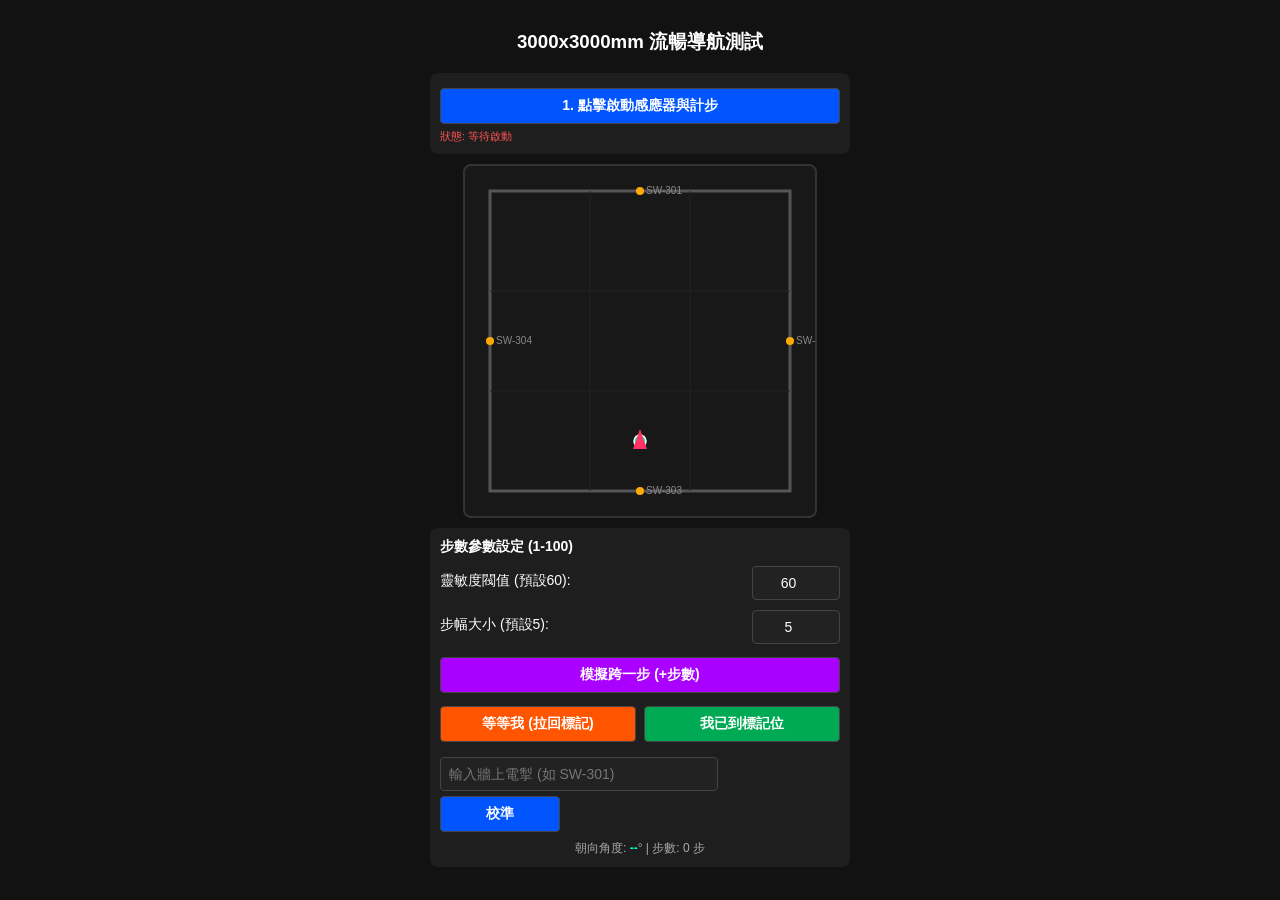
==== 01.html @ 28a8f208 "Add files via upload" ====
<!DOCTYPE html>
<html lang="zh-HK">
<head>
    <meta charset="UTF-8">
    <meta name="viewport" content="width=device-width, initial-scale=1.0">
    <title>3000x3000mm 導航測試（預設靈敏度60、步幅5）</title>
    <style>
        body { margin: 0; padding: 10px; font-family: sans-serif; background: #121212; color: #fff; text-align: center; }
        .panel { background: #1e1e1e; padding: 10px; border-radius: 8px; margin: 10px auto; max-width: 400px; font-size: 14px; text-align: left; }
        button, input { padding: 8px; font-size: 14px; background: #222; color: #fff; border: 1px solid #444; border-radius: 4px; margin-top: 5px; }
        button { background: #0055ff; cursor: pointer; font-weight: bold; width: 100%; }
        button.warning { background: #ff5500; }
        button.success { background: #00aa55; }
        button.test { background: #aa00ff; }
        canvas { background: #181818; display: block; margin: 0 auto; border-radius: 8px; border: 2px solid #333; max-width: 100%; width: 350px; height: 350px; }
        .row { display: flex; gap: 8px; }
        .flex-center { display: flex; align-items: center; justify-content: space-between; margin-top: 5px; }
    </style>
</head>
<body>

    <h3>3000x3000mm 流暢導航測試</h3>
    
    <div class="panel">
        <button onclick="startAndroidSensor()">1. 點擊啟動感應器與計步</button>
        <p id="debugMsg" style="font-size: 11px; color: #ff5555; margin: 5px 0 0 0;">狀態: 等待啟動</p>
    </div>

    <canvas id="mapCanvas" width="350" height="350"></canvas>

    <div class="panel">
        <div><strong>步數參數設定 (1-100)</strong></div>
        <div class="flex-center">
            <span>靈敏度閥值 (預設60):</span>
            <input type="number" id="sensitivityInput" min="1" max="100" value="60" style="width: 70px; text-align: center;">
        </div>
        <div class="flex-center" style="margin-top: 5px;">
            <span>步幅大小 (預設5):</span>
            <input type="number" id="strideInput" min="1" max="100" value="5" style="width: 70px; text-align: center;">
        </div>

        <div style="margin-top: 8px;">
            <button class="test" onclick="simulateStep()">模擬跨一步 (+步數)</button>
        </div>
        <div class="row" style="margin-top: 8px;">
            <button class="warning" onclick="waitMarker()">等等我 (拉回標記)</button>
            <button class="success" onclick="syncPositionAtMarker()">我已到標記位</button>
        </div>
        <div style="margin-top: 10px;">
            <input type="text" id="deviceInput" placeholder="輸入牆上電掣 (如 SW-301)" style="width: 65%;">
            <button onclick="calibrateByDevice()" style="width: 30%; display:inline-block;">校準</button>
        </div>
        <p style="margin: 8px 0 0 0; color: #aaa; font-size: 12px; text-align: center;">
            朝向角度: <span id="heading" style="color: #00ffcc; font-weight: bold;">--</span>° | 步數: <span id="stepCount">0</span> 步
        </p>
    </div>

<script>
    const canvas = document.getElementById('mapCanvas');
    const ctx = canvas.getContext('2d');

    const roomSize = 3000; 
    const canvasSize = 350;
    const padding = 25;
    const drawAreaSize = canvasSize - (padding * 2);

    function mmToPx(mmX, mmY) {
        let px = padding + (mmX / roomSize) * drawAreaSize;
        let py = padding + (mmY / roomSize) * drawAreaSize;
        return { x: px, y: py };
    }

    const devices = {
        'SW-301': { x: 1500, y: 0, name: '北牆 SW-301' },
        'SW-302': { x: 3000, y: 1500, name: '東牆 SW-302' },
        'SW-303': { x: 1500, y: 3000, name: '南牆 SW-303' },
        'SW-304': { x: 0, y: 1500, name: '西牆 SW-304' }
    };

    let userPos = { x: 1500, y: 2500 };   
    let markerPos = { x: 1500, y: 2500 };   
    let displayPos = { x: 1500, y: 2500 };  
    
    let userHeading = 0;              
    let displayHeading = 0;           
    let stepCount = 0;
    let isRunning = false;

    function drawRoom() {
        ctx.clearRect(0, 0, canvas.width, canvas.height);

        let topLeft = mmToPx(0, 0);
        let bottomRight = mmToPx(roomSize, roomSize);
        ctx.strokeStyle = '#555';
        ctx.lineWidth = 3;
        ctx.strokeRect(topLeft.x, topLeft.y, bottomRight.x - topLeft.x, bottomRight.y - topLeft.y);

        // 畫網格
        ctx.strokeStyle = '#222';
        ctx.lineWidth = 1;
        for (let i = 1000; i < roomSize; i += 1000) {
            let p1 = mmToPx(i, 0); let p2 = mmToPx(i, roomSize);
            ctx.beginPath(); ctx.moveTo(p1.x, p1.y); ctx.lineTo(p2.x, p2.y); ctx.stroke();
            let h1 = mmToPx(0, i); let h2 = mmToPx(roomSize, i);
            ctx.beginPath(); ctx.moveTo(h1.x, h1.y); ctx.lineTo(h2.x, h2.y); ctx.stroke();
        }

        // 畫電掣
        for (let key in devices) {
            let dev = devices[key];
            let p = mmToPx(dev.x, dev.y);
            ctx.fillStyle = '#ffaa00';
            ctx.beginPath(); ctx.arc(p.x, p.y, 4, 0, Math.PI * 2); ctx.fill();
            ctx.fillStyle = '#888'; ctx.font = '10px sans-serif';
            ctx.fillText(key, p.x + 6, p.y + 3);
        }

        // 真人位置 (藍點)
        let uPx = mmToPx(userPos.x, userPos.y);
        ctx.fillStyle = '#00ffcc';
        ctx.beginPath(); ctx.arc(uPx.x, uPx.y, 6, 0, Math.PI * 2); ctx.fill();
        ctx.strokeStyle = '#fff'; ctx.lineWidth = 1.5; ctx.stroke();

        // 虛擬標記/箭頭 (紅箭頭)
        let mPx = mmToPx(displayPos.x, displayPos.y);
        ctx.save();
        ctx.translate(mPx.x, mPx.y);
        ctx.rotate((-displayHeading * Math.PI) / 180); 
        ctx.fillStyle = '#ff3366';
        ctx.beginPath();
        ctx.moveTo(0, -12);
        ctx.lineTo(-7, 8);
        ctx.lineTo(7, 8);
        ctx.closePath();
        ctx.fill();
        ctx.restore();
    }

    function animationLoop() {
        displayPos.x += (markerPos.x - displayPos.x) * 0.2;
        displayPos.y += (markerPos.y - displayPos.y) * 0.2;

        let diff = userHeading - displayHeading;
        if (diff > 180) diff -= 360;
        if (diff < -180) diff += 360;
        displayHeading += diff * 0.2;

        drawRoom();
        requestAnimationFrame(animationLoop);
    }

    function startAndroidSensor() {
        isRunning = true;
        document.getElementById('debugMsg').innerText = "狀態: 流暢導航運行中...";
        document.getElementById('debugMsg').style.color = "#00ffcc";

        if ('ondeviceorientationabsolute' in window) {
            window.addEventListener('deviceorientationabsolute', handleOrientation, true);
        } else {
            window.addEventListener('deviceorientation', handleOrientation, true);
        }
        
        alert('已啟動流暢模式！');
    }

    function handleOrientation(event) {
        let heading = event.alpha;
        if (heading !== null) {
            userHeading = heading;
            document.getElementById('heading').innerText = Math.round(userHeading);
        }
    }

    function addStepForward() {
        stepCount++;
        document.getElementById('stepCount').innerText = stepCount;

        // 讀取步幅設定 (預設 5，基準值 780mm 進行等比縮放)
        let strideInput = parseInt(document.getElementById('strideInput').value) || 5;
        strideInput = Math.max(1, Math.min(100, strideInput));
        let currentStrideMM = (strideInput / 100) * 780;

        let rad = (-userHeading * Math.PI) / 180;
        markerPos.x += Math.sin(rad) * currentStrideMM;
        markerPos.y -= Math.cos(rad) * currentStrideMM; 

        markerPos.x = Math.max(0, Math.min(roomSize, markerPos.x));
        markerPos.y = Math.max(0, Math.min(roomSize, markerPos.y));
    }

    function simulateStep() {
        if (!isRunning) {
            alert('請先點擊上方按鈕啟動系統！');
            return;
        }
        addStepForward();
    }

    function waitMarker() {
        markerPos.x = userPos.x;
        markerPos.y = userPos.y;
    }

    function syncPositionAtMarker() {
        userPos.x = markerPos.x;
        userPos.y = markerPos.y;
    }

    function calibrateByDevice() {
        let code = document.getElementById('deviceInput').value.trim().toUpperCase();
        if (devices[code]) {
            userPos.x = devices[code].x;
            userPos.y = devices[code].y;
            markerPos.x = devices[code].x;
            markerPos.y = devices[code].y;
            displayPos.x = devices[code].x;
            displayPos.y = devices[code].y;
            alert(`成功校準至: ${devices[code].name}`);
            document.getElementById('deviceInput').value = '';
        } else {
            alert('無效的電掣編號！請輸入 SW-301 至 SW-304');
        }
    }

    let lastPeakTime = 0;
    window.addEventListener('devicemotion', (event) => {
        if (!isRunning) return;
        let acc = event.accelerationIncludingGravity;
        if (!acc) return;

        let totalAcc = Math.sqrt(acc.x * acc.x + acc.y * acc.y + acc.z * acc.z);
        let now = Date.now();

        let sensInput = parseInt(document.getElementById('sensitivityInput').value) || 60;
        sensInput = Math.max(1, Math.min(100, sensInput));
        let threshold = 13.5 - (sensInput / 100) * 3.5; 

        if (totalAcc > threshold && (now - lastPeakTime) > 300) {
            lastPeakTime = now;
            addStepForward();
        }
    }, true);

    animationLoop();
</script>

</body>
</html>
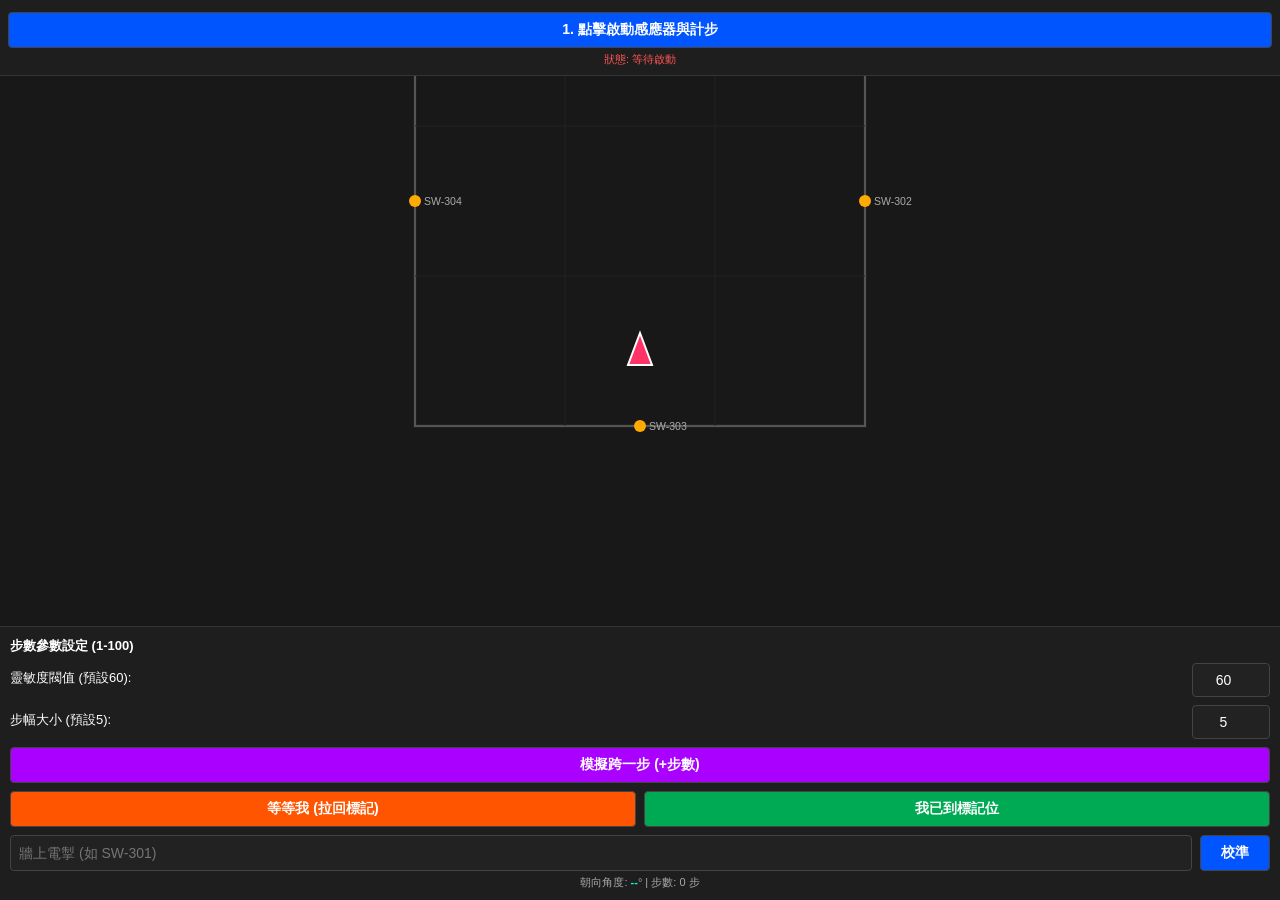
==== commit d6961c6c: "Update 01.html" ====
--- a/01.html
+++ b/01.html
@@ -2,55 +2,65 @@
 <html lang="zh-HK">
 <head>
     <meta charset="UTF-8">
-    <meta name="viewport" content="width=device-width, initial-scale=1.0">
-    <title>3000x3000mm 導航測試（預設靈敏度60、步幅5）</title>
+    <meta name="viewport" content="width=device-width, initial-scale=1.0, maximum-scale=1.0, user-scalable=no">
+    <title>3000x3000mm 導航測試（Camera 置中與旋轉版）</title>
     <style>
-        body { margin: 0; padding: 10px; font-family: sans-serif; background: #121212; color: #fff; text-align: center; }
-        .panel { background: #1e1e1e; padding: 10px; border-radius: 8px; margin: 10px auto; max-width: 400px; font-size: 14px; text-align: left; }
-        button, input { padding: 8px; font-size: 14px; background: #222; color: #fff; border: 1px solid #444; border-radius: 4px; margin-top: 5px; }
+        body { 
+            margin: 0; padding: 0; font-family: sans-serif; 
+            background: #121212; color: #fff; text-align: center; 
+            overflow: hidden; height: 100vh; display: flex; flex-direction: column; justify-content: space-between;
+        }
+        .top-panel { background: #1e1e1e; padding: 8px; font-size: 14px; z-index: 10; border-bottom: 1px solid #333; }
+        .bottom-panel { background: #1e1e1e; padding: 10px; font-size: 13px; text-align: left; z-index: 10; max-height: 40vh; overflow-y: auto; border-top: 1px solid #333; }
+        button, input { padding: 8px; font-size: 14px; background: #222; color: #fff; border: 1px solid #444; border-radius: 4px; margin-top: 4px; }
         button { background: #0055ff; cursor: pointer; font-weight: bold; width: 100%; }
         button.warning { background: #ff5500; }
         button.success { background: #00aa55; }
         button.test { background: #aa00ff; }
-        canvas { background: #181818; display: block; margin: 0 auto; border-radius: 8px; border: 2px solid #333; max-width: 100%; width: 350px; height: 350px; }
+        
+        /* 畫布佔滿中間可用空間，讓紅箭頭永遠在正中央 */
+        .canvas-container { flex: 1; position: relative; overflow: hidden; background: #181818; }
+        canvas { display: block; width: 100%; height: 100%; }
+        
         .row { display: flex; gap: 8px; }
-        .flex-center { display: flex; align-items: center; justify-content: space-between; margin-top: 5px; }
+        .flex-center { display: flex; align-items: center; justify-content: space-between; margin-top: 4px; }
     </style>
 </head>
 <body>
 
-    <h3>3000x3000mm 流暢導航測試</h3>
-    
-    <div class="panel">
+    <div class="top-panel">
         <button onclick="startAndroidSensor()">1. 點擊啟動感應器與計步</button>
-        <p id="debugMsg" style="font-size: 11px; color: #ff5555; margin: 5px 0 0 0;">狀態: 等待啟動</p>
+        <p id="debugMsg" style="font-size: 11px; color: #ff5555; margin: 4px 0 0 0;">狀態: 等待啟動</p>
     </div>
 
-    <canvas id="mapCanvas" width="350" height="350"></canvas>
-
-    <div class="panel">
+    <!-- 地圖畫布容器 -->
+    <div class="canvas-container">
+        <canvas id="mapCanvas"></canvas>
+    </div>
+
+    <div class="bottom-panel">
         <div><strong>步數參數設定 (1-100)</strong></div>
         <div class="flex-center">
             <span>靈敏度閥值 (預設60):</span>
-            <input type="number" id="sensitivityInput" min="1" max="100" value="60" style="width: 70px; text-align: center;">
-        </div>
-        <div class="flex-center" style="margin-top: 5px;">
+            <input type="number" id="sensitivityInput" min="1" max="100" value="60" style="width: 60px; text-align: center;">
+        </div>
+        <div class="flex-center">
             <span>步幅大小 (預設5):</span>
-            <input type="number" id="strideInput" min="1" max="100" value="5" style="width: 70px; text-align: center;">
-        </div>
-
-        <div style="margin-top: 8px;">
+            <input type="number" id="strideInput" min="1" max="100" value="5" style="width: 60px; text-align: center;">
+        </div>
+
+        <div style="margin-top: 4px;">
             <button class="test" onclick="simulateStep()">模擬跨一步 (+步數)</button>
         </div>
-        <div class="row" style="margin-top: 8px;">
+        <div class="row" style="margin-top: 4px;">
             <button class="warning" onclick="waitMarker()">等等我 (拉回標記)</button>
             <button class="success" onclick="syncPositionAtMarker()">我已到標記位</button>
         </div>
-        <div style="margin-top: 10px;">
-            <input type="text" id="deviceInput" placeholder="輸入牆上電掣 (如 SW-301)" style="width: 65%;">
-            <button onclick="calibrateByDevice()" style="width: 30%; display:inline-block;">校準</button>
-        </div>
-        <p style="margin: 8px 0 0 0; color: #aaa; font-size: 12px; text-align: center;">
+        <div style="margin-top: 4px;" class="row">
+            <input type="text" id="deviceInput" placeholder="牆上電掣 (如 SW-301)" style="flex: 1;">
+            <button onclick="calibrateByDevice()" style="flex: 0 0 70px; margin-top:4px;">校準</button>
+        </div>
+        <p style="margin: 4px 0 0 0; color: #aaa; font-size: 11px; text-align: center;">
             朝向角度: <span id="heading" style="color: #00ffcc; font-weight: bold;">--</span>° | 步數: <span id="stepCount">0</span> 步
         </p>
     </div>
@@ -59,16 +69,7 @@
     const canvas = document.getElementById('mapCanvas');
     const ctx = canvas.getContext('2d');
 
-    const roomSize = 3000; 
-    const canvasSize = 350;
-    const padding = 25;
-    const drawAreaSize = canvasSize - (padding * 2);
-
-    function mmToPx(mmX, mmY) {
-        let px = padding + (mmX / roomSize) * drawAreaSize;
-        let py = padding + (mmY / roomSize) * drawAreaSize;
-        return { x: px, y: py };
-    }
+    const roomSize = 3000; // 3000 x 3000 mm
 
     const devices = {
         'SW-301': { x: 1500, y: 0, name: '北牆 SW-301' },
@@ -79,64 +80,99 @@
 
     let userPos = { x: 1500, y: 2500 };   
     let markerPos = { x: 1500, y: 2500 };   
-    let displayPos = { x: 1500, y: 2500 };  
+    let displayPos = { x: 1500, y: 2500 };  // 用於平滑內插的顯示座標
     
     let userHeading = 0;              
     let displayHeading = 0;           
     let stepCount = 0;
     let isRunning = false;
 
+    // Camera 攝影機系統：負責以 displayPos 為中心，將地圖平滑跟隨並反向旋轉
+    const cam = {
+        x: 1500,
+        y: 2500,
+        scale: 0.15, // 放大倍率 (px per mm)
+        follow(target) {
+            this.x += (target.x - this.x) * 0.15;
+            this.y += (target.y - this.y) * 0.15;
+        },
+        applyTransform(ctx, vw, vh) {
+            // 將畫布原點移至畫面正中央
+            ctx.translate(vw / 2, vh / 2);
+            // 讓地圖跟隨手機轉向反向旋轉，使紅箭頭永遠朝上且固定在中心
+            ctx.rotate((-displayHeading * Math.PI) / 180);
+            // 縮放
+            ctx.scale(this.scale, this.scale);
+            // 將鏡頭位置移至對應的 mm 座標
+            ctx.translate(-this.x, -this.y);
+        }
+    };
+
+    function resizeCanvas() {
+        const container = canvas.parentElement;
+        const dpr = window.devicePixelRatio || 1;
+        canvas.width = container.clientWidth * dpr;
+        canvas.height = container.clientHeight * dpr;
+        ctx.scale(dpr, dpr);
+    }
+    window.addEventListener('resize', resizeCanvas);
+    resizeCanvas();
+
     function drawRoom() {
-        ctx.clearRect(0, 0, canvas.width, canvas.height);
-
-        let topLeft = mmToPx(0, 0);
-        let bottomRight = mmToPx(roomSize, roomSize);
+        const vw = canvas.width / window.devicePixelRatio;
+        const vh = canvas.height / window.devicePixelRatio;
+        ctx.clearRect(0, 0, vw, vh);
+
+        ctx.save();
+        // 套用 Camera 變換：地圖在腳下移動與旋轉
+        cam.applyTransform(ctx, vw, vh);
+
+        // 1. 繪製房間外框 (3000x3000mm)
         ctx.strokeStyle = '#555';
-        ctx.lineWidth = 3;
-        ctx.strokeRect(topLeft.x, topLeft.y, bottomRight.x - topLeft.x, bottomRight.y - topLeft.y);
-
-        // 畫網格
+        ctx.lineWidth = 15;
+        ctx.strokeRect(0, 0, roomSize, roomSize);
+
+        // 2. 畫網格 (每 1000mm 一格)
         ctx.strokeStyle = '#222';
-        ctx.lineWidth = 1;
+        ctx.lineWidth = 8;
         for (let i = 1000; i < roomSize; i += 1000) {
-            let p1 = mmToPx(i, 0); let p2 = mmToPx(i, roomSize);
-            ctx.beginPath(); ctx.moveTo(p1.x, p1.y); ctx.lineTo(p2.x, p2.y); ctx.stroke();
-            let h1 = mmToPx(0, i); let h2 = mmToPx(roomSize, i);
-            ctx.beginPath(); ctx.moveTo(h1.x, h1.y); ctx.lineTo(h2.x, h2.y); ctx.stroke();
-        }
-
-        // 畫電掣
+            ctx.beginPath(); ctx.moveTo(i, 0); ctx.lineTo(i, roomSize); ctx.stroke();
+            ctx.beginPath(); ctx.moveTo(0, i); ctx.lineTo(roomSize, i); ctx.stroke();
+        }
+
+        // 3. 畫電掣
         for (let key in devices) {
             let dev = devices[key];
-            let p = mmToPx(dev.x, dev.y);
             ctx.fillStyle = '#ffaa00';
-            ctx.beginPath(); ctx.arc(p.x, p.y, 4, 0, Math.PI * 2); ctx.fill();
-            ctx.fillStyle = '#888'; ctx.font = '10px sans-serif';
-            ctx.fillText(key, p.x + 6, p.y + 3);
-        }
-
-        // 真人位置 (藍點)
-        let uPx = mmToPx(userPos.x, userPos.y);
-        ctx.fillStyle = '#00ffcc';
-        ctx.beginPath(); ctx.arc(uPx.x, uPx.y, 6, 0, Math.PI * 2); ctx.fill();
-        ctx.strokeStyle = '#fff'; ctx.lineWidth = 1.5; ctx.stroke();
-
-        // 虛擬標記/箭頭 (紅箭頭)
-        let mPx = mmToPx(displayPos.x, displayPos.y);
+            ctx.beginPath(); ctx.arc(dev.x, dev.y, 40, 0, Math.PI * 2); ctx.fill();
+            ctx.fillStyle = '#aaa'; ctx.font = '70px sans-serif';
+            ctx.fillText(key, dev.x + 60, dev.y + 25);
+        }
+
+        ctx.restore();
+
+        // 4. 紅箭頭：透過 Camera 變換後，永遠精準固定在畫面正中央！
+        const centerX = vw / 2;
+        const centerY = vh / 2;
+
         ctx.save();
-        ctx.translate(mPx.x, mPx.y);
-        ctx.rotate((-displayHeading * Math.PI) / 180); 
+        ctx.translate(centerX, centerY);
+        // 因為地圖已經反向旋轉，這裡的紅箭頭保持朝上 (0度) 即可完美與世界對齊
         ctx.fillStyle = '#ff3366';
         ctx.beginPath();
-        ctx.moveTo(0, -12);
-        ctx.lineTo(-7, 8);
-        ctx.lineTo(7, 8);
+        ctx.moveTo(0, -18);
+        ctx.lineTo(-12, 14);
+        ctx.lineTo(12, 14);
         ctx.closePath();
         ctx.fill();
+        ctx.strokeStyle = '#fff';
+        ctx.lineWidth = 2;
+        ctx.stroke();
         ctx.restore();
     }
 
     function animationLoop() {
+        // 平滑更新位置與角度
         displayPos.x += (markerPos.x - displayPos.x) * 0.2;
         displayPos.y += (markerPos.y - displayPos.y) * 0.2;
 
@@ -145,13 +181,16 @@
         if (diff < -180) diff += 360;
         displayHeading += diff * 0.2;
 
+        // 攝影機鎖定並平滑跟隨目前顯示座標
+        cam.follow(displayPos);
+
         drawRoom();
         requestAnimationFrame(animationLoop);
     }
 
     function startAndroidSensor() {
         isRunning = true;
-        document.getElementById('debugMsg').innerText = "狀態: 流暢導航運行中...";
+        document.getElementById('debugMsg').innerText = "狀態: Camera 置中導航運行中...";
         document.getElementById('debugMsg').style.color = "#00ffcc";
 
         if ('ondeviceorientationabsolute' in window) {
@@ -160,7 +199,7 @@
             window.addEventListener('deviceorientation', handleOrientation, true);
         }
         
-        alert('已啟動流暢模式！');
+        alert('已啟動感應器！');
     }
 
     function handleOrientation(event) {
@@ -175,12 +214,11 @@
         stepCount++;
         document.getElementById('stepCount').innerText = stepCount;
 
-        // 讀取步幅設定 (預設 5，基準值 780mm 進行等比縮放)
         let strideInput = parseInt(document.getElementById('strideInput').value) || 5;
         strideInput = Math.max(1, Math.min(100, strideInput));
         let currentStrideMM = (strideInput / 100) * 780;
 
-        let rad = (-userHeading * Math.PI) / 180;
+        let rad = (userHeading * Math.PI) / 180;
         markerPos.x += Math.sin(rad) * currentStrideMM;
         markerPos.y -= Math.cos(rad) * currentStrideMM; 
 
@@ -215,6 +253,8 @@
             markerPos.y = devices[code].y;
             displayPos.x = devices[code].x;
             displayPos.y = devices[code].y;
+            cam.x = devices[code].x;
+            cam.y = devices[code].y;
             alert(`成功校準至: ${devices[code].name}`);
             document.getElementById('deviceInput').value = '';
         } else {
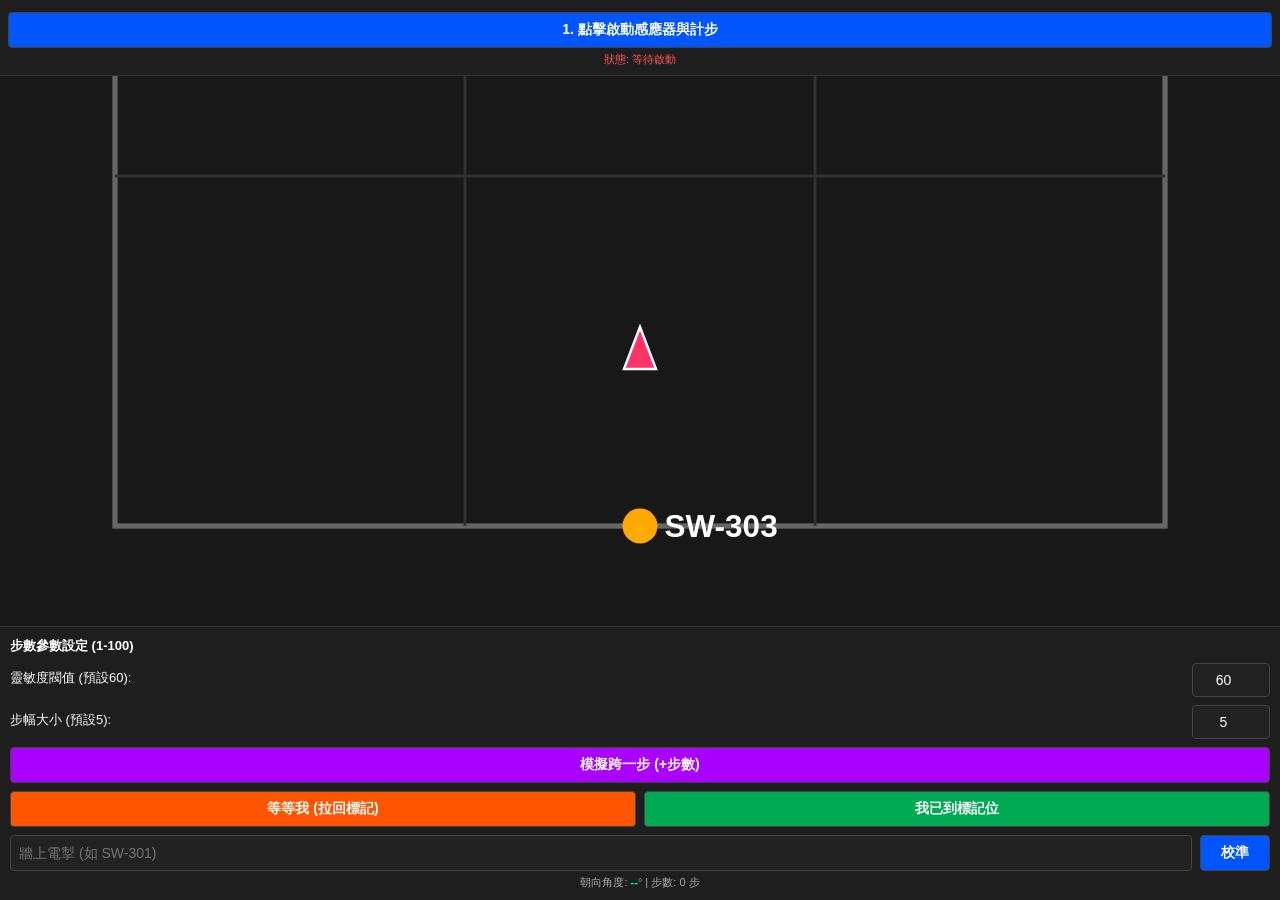
==== commit 911323c8: "Update 01.html" ====
--- a/01.html
+++ b/01.html
@@ -3,7 +3,7 @@
 <head>
     <meta charset="UTF-8">
     <meta name="viewport" content="width=device-width, initial-scale=1.0, maximum-scale=1.0, user-scalable=no">
-    <title>3000x3000mm 導航測試（Camera 置中與旋轉版）</title>
+    <title>3000x3000mm 導航測試（優化縮放與置中版）</title>
     <style>
         body { 
             margin: 0; padding: 0; font-family: sans-serif; 
@@ -18,7 +18,6 @@
         button.success { background: #00aa55; }
         button.test { background: #aa00ff; }
         
-        /* 畫布佔滿中間可用空間，讓紅箭頭永遠在正中央 */
         .canvas-container { flex: 1; position: relative; overflow: hidden; background: #181818; }
         canvas { display: block; width: 100%; height: 100%; }
         
@@ -33,7 +32,6 @@
         <p id="debugMsg" style="font-size: 11px; color: #ff5555; margin: 4px 0 0 0;">狀態: 等待啟動</p>
     </div>
 
-    <!-- 地圖畫布容器 -->
     <div class="canvas-container">
         <canvas id="mapCanvas"></canvas>
     </div>
@@ -80,30 +78,26 @@
 
     let userPos = { x: 1500, y: 2500 };   
     let markerPos = { x: 1500, y: 2500 };   
-    let displayPos = { x: 1500, y: 2500 };  // 用於平滑內插的顯示座標
+    let displayPos = { x: 1500, y: 2500 };  
     
     let userHeading = 0;              
     let displayHeading = 0;           
     let stepCount = 0;
     let isRunning = false;
 
-    // Camera 攝影機系統：負責以 displayPos 為中心，將地圖平滑跟隨並反向旋轉
+    // Camera 攝影機系統：大幅提升預設 scale，確保地圖足夠清晰放大
     const cam = {
         x: 1500,
         y: 2500,
-        scale: 0.15, // 放大倍率 (px per mm)
+        scale: 0.35, // 放大倍率從 0.15 提升至 0.35，讓地圖不再過小
         follow(target) {
             this.x += (target.x - this.x) * 0.15;
             this.y += (target.y - this.y) * 0.15;
         },
         applyTransform(ctx, vw, vh) {
-            // 將畫布原點移至畫面正中央
             ctx.translate(vw / 2, vh / 2);
-            // 讓地圖跟隨手機轉向反向旋轉，使紅箭頭永遠朝上且固定在中心
             ctx.rotate((-displayHeading * Math.PI) / 180);
-            // 縮放
             ctx.scale(this.scale, this.scale);
-            // 將鏡頭位置移至對應的 mm 座標
             ctx.translate(-this.x, -this.y);
         }
     };
@@ -124,16 +118,15 @@
         ctx.clearRect(0, 0, vw, vh);
 
         ctx.save();
-        // 套用 Camera 變換：地圖在腳下移動與旋轉
         cam.applyTransform(ctx, vw, vh);
 
         // 1. 繪製房間外框 (3000x3000mm)
-        ctx.strokeStyle = '#555';
+        ctx.strokeStyle = '#666';
         ctx.lineWidth = 15;
         ctx.strokeRect(0, 0, roomSize, roomSize);
 
         // 2. 畫網格 (每 1000mm 一格)
-        ctx.strokeStyle = '#222';
+        ctx.strokeStyle = '#333';
         ctx.lineWidth = 8;
         for (let i = 1000; i < roomSize; i += 1000) {
             ctx.beginPath(); ctx.moveTo(i, 0); ctx.lineTo(i, roomSize); ctx.stroke();
@@ -144,35 +137,33 @@
         for (let key in devices) {
             let dev = devices[key];
             ctx.fillStyle = '#ffaa00';
-            ctx.beginPath(); ctx.arc(dev.x, dev.y, 40, 0, Math.PI * 2); ctx.fill();
-            ctx.fillStyle = '#aaa'; ctx.font = '70px sans-serif';
-            ctx.fillText(key, dev.x + 60, dev.y + 25);
+            ctx.beginPath(); ctx.arc(dev.x, dev.y, 50, 0, Math.PI * 2); ctx.fill();
+            ctx.fillStyle = '#fff'; ctx.font = 'bold 90px sans-serif';
+            ctx.fillText(key, dev.x + 70, dev.y + 30);
         }
 
         ctx.restore();
 
-        // 4. 紅箭頭：透過 Camera 變換後，永遠精準固定在畫面正中央！
+        // 4. 紅箭頭：永遠精準固定在畫面正中央
         const centerX = vw / 2;
         const centerY = vh / 2;
 
         ctx.save();
         ctx.translate(centerX, centerY);
-        // 因為地圖已經反向旋轉，這裡的紅箭頭保持朝上 (0度) 即可完美與世界對齊
         ctx.fillStyle = '#ff3366';
         ctx.beginPath();
-        ctx.moveTo(0, -18);
-        ctx.lineTo(-12, 14);
-        ctx.lineTo(12, 14);
+        ctx.moveTo(0, -24);
+        ctx.lineTo(-16, 18);
+        ctx.lineTo(16, 18);
         ctx.closePath();
         ctx.fill();
         ctx.strokeStyle = '#fff';
-        ctx.lineWidth = 2;
+        ctx.lineWidth = 2.5;
         ctx.stroke();
         ctx.restore();
     }
 
     function animationLoop() {
-        // 平滑更新位置與角度
         displayPos.x += (markerPos.x - displayPos.x) * 0.2;
         displayPos.y += (markerPos.y - displayPos.y) * 0.2;
 
@@ -181,7 +172,6 @@
         if (diff < -180) diff += 360;
         displayHeading += diff * 0.2;
 
-        // 攝影機鎖定並平滑跟隨目前顯示座標
         cam.follow(displayPos);
 
         drawRoom();
@@ -190,7 +180,7 @@
 
     function startAndroidSensor() {
         isRunning = true;
-        document.getElementById('debugMsg').innerText = "狀態: Camera 置中導航運行中...";
+        document.getElementById('debugMsg').innerText = "狀態: 導航運行中...";
         document.getElementById('debugMsg').style.color = "#00ffcc";
 
         if ('ondeviceorientationabsolute' in window) {
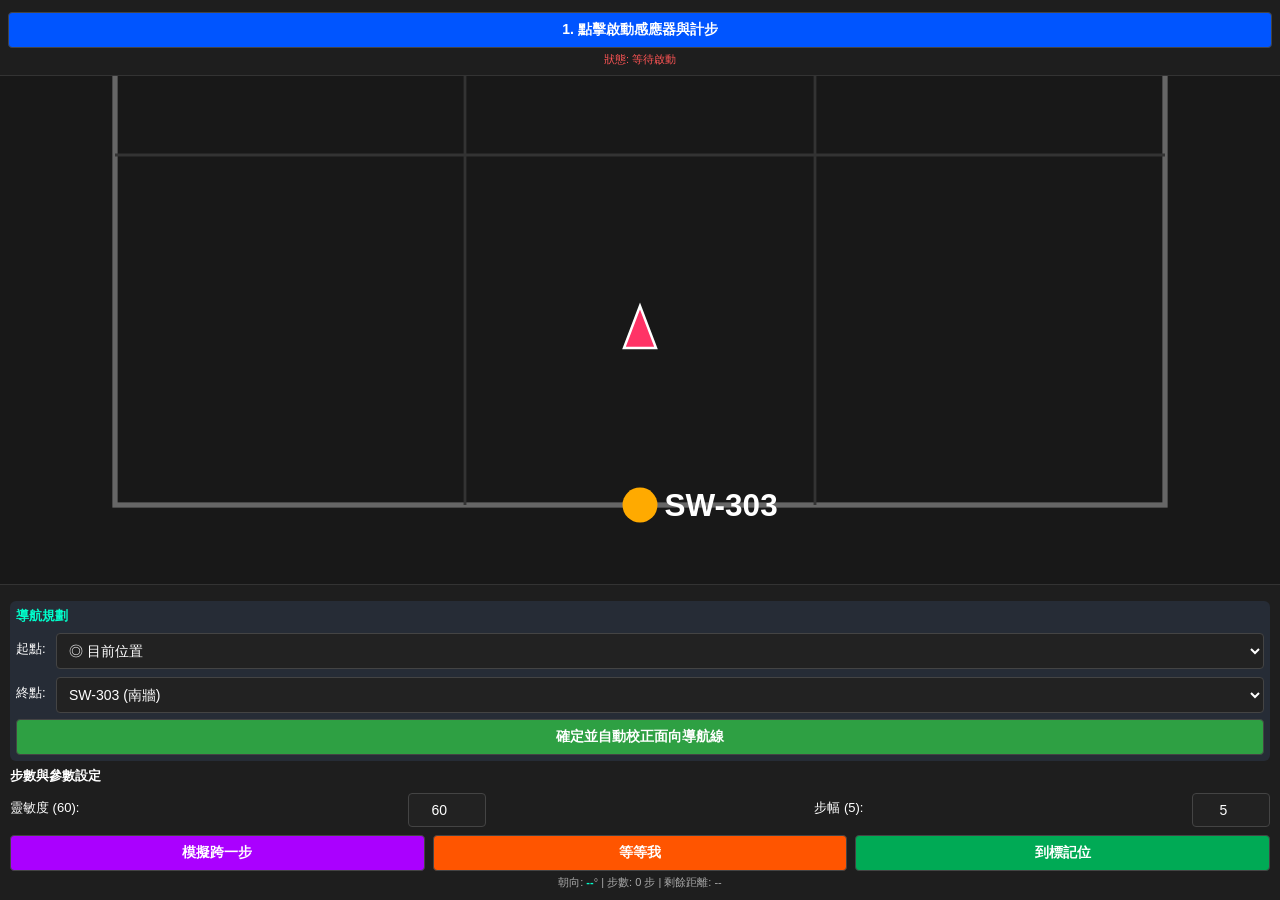
==== commit 109652c9: "Update 01.html" ====
--- a/01.html
+++ b/01.html
@@ -3,7 +3,7 @@
 <head>
     <meta charset="UTF-8">
     <meta name="viewport" content="width=device-width, initial-scale=1.0, maximum-scale=1.0, user-scalable=no">
-    <title>3000x3000mm 導航測試（優化縮放與置中版）</title>
+    <title>3000x3000mm 導航與自動校正測試版</title>
     <style>
         body { 
             margin: 0; padding: 0; font-family: sans-serif; 
@@ -11,18 +11,20 @@
             overflow: hidden; height: 100vh; display: flex; flex-direction: column; justify-content: space-between;
         }
         .top-panel { background: #1e1e1e; padding: 8px; font-size: 14px; z-index: 10; border-bottom: 1px solid #333; }
-        .bottom-panel { background: #1e1e1e; padding: 10px; font-size: 13px; text-align: left; z-index: 10; max-height: 40vh; overflow-y: auto; border-top: 1px solid #333; }
-        button, input { padding: 8px; font-size: 14px; background: #222; color: #fff; border: 1px solid #444; border-radius: 4px; margin-top: 4px; }
+        .bottom-panel { background: #1e1e1e; padding: 10px; font-size: 13px; text-align: left; z-index: 10; max-height: 45vh; overflow-y: auto; border-top: 1px solid #333; }
+        button, input, select { padding: 8px; font-size: 14px; background: #222; color: #fff; border: 1px solid #444; border-radius: 4px; margin-top: 4px; }
         button { background: #0055ff; cursor: pointer; font-weight: bold; width: 100%; }
         button.warning { background: #ff5500; }
         button.success { background: #00aa55; }
         button.test { background: #aa00ff; }
+        button.nav-btn { background: #2ea043; }
         
         .canvas-container { flex: 1; position: relative; overflow: hidden; background: #181818; }
         canvas { display: block; width: 100%; height: 100%; }
         
         .row { display: flex; gap: 8px; }
         .flex-center { display: flex; align-items: center; justify-content: space-between; margin-top: 4px; }
+        .group-box { background: #262c36; padding: 6px; border-radius: 6px; margin-top: 6px; }
     </style>
 </head>
 <body>
@@ -37,29 +39,47 @@
     </div>
 
     <div class="bottom-panel">
-        <div><strong>步數參數設定 (1-100)</strong></div>
+        <!-- 導航起終點設定區 -->
+        <div class="group-box">
+            <div style="font-weight: bold; margin-bottom: 2px; color: #00ffcc;">導航規劃</div>
+            <div class="flex-center">
+                <span style="width: 40px;">起點:</span>
+                <select id="startSelect" style="flex: 1;">
+                    <option value="current">◎ 目前位置</option>
+                    <option value="SW-301">SW-301 (北牆)</option>
+                    <option value="SW-302">SW-302 (東牆)</option>
+                    <option value="SW-303">SW-303 (南牆)</option>
+                    <option value="SW-304">SW-304 (西牆)</option>
+                </select>
+            </div>
+            <div class="flex-center">
+                <span style="width: 40px;">終點:</span>
+                <select id="destSelect" style="flex: 1;">
+                    <option value="SW-301">SW-301 (北牆)</option>
+                    <option value="SW-302">SW-302 (東牆)</option>
+                    <option value="SW-303" selected>SW-303 (南牆)</option>
+                    <option value="SW-304">SW-304 (西牆)</option>
+                </select>
+            </div>
+            <button class="nav-btn" onclick="startNavigation()" style="margin-top: 6px;">確定並自動校正面向導航線</button>
+        </div>
+
+        <div style="margin-top: 6px;"><strong>步數與參數設定</strong></div>
         <div class="flex-center">
-            <span>靈敏度閥值 (預設60):</span>
+            <span>靈敏度 (60):</span>
             <input type="number" id="sensitivityInput" min="1" max="100" value="60" style="width: 60px; text-align: center;">
-        </div>
-        <div class="flex-center">
-            <span>步幅大小 (預設5):</span>
+            <span>步幅 (5):</span>
             <input type="number" id="strideInput" min="1" max="100" value="5" style="width: 60px; text-align: center;">
         </div>
 
-        <div style="margin-top: 4px;">
-            <button class="test" onclick="simulateStep()">模擬跨一步 (+步數)</button>
+        <div class="row" style="margin-top: 4px;">
+            <button class="test" onclick="simulateStep()">模擬跨一步</button>
+            <button class="warning" onclick="waitMarker()">等等我</button>
+            <button class="success" onclick="syncPositionAtMarker()">到標記位</button>
         </div>
-        <div class="row" style="margin-top: 4px;">
-            <button class="warning" onclick="waitMarker()">等等我 (拉回標記)</button>
-            <button class="success" onclick="syncPositionAtMarker()">我已到標記位</button>
-        </div>
-        <div style="margin-top: 4px;" class="row">
-            <input type="text" id="deviceInput" placeholder="牆上電掣 (如 SW-301)" style="flex: 1;">
-            <button onclick="calibrateByDevice()" style="flex: 0 0 70px; margin-top:4px;">校準</button>
-        </div>
+
         <p style="margin: 4px 0 0 0; color: #aaa; font-size: 11px; text-align: center;">
-            朝向角度: <span id="heading" style="color: #00ffcc; font-weight: bold;">--</span>° | 步數: <span id="stepCount">0</span> 步
+            朝向: <span id="heading" style="color: #00ffcc; font-weight: bold;">--</span>° | 步數: <span id="stepCount">0</span> 步 | 剩餘距離: <span id="distLeft">--</span>
         </p>
     </div>
 
@@ -82,14 +102,17 @@
     
     let userHeading = 0;              
     let displayHeading = 0;           
+    let headingOffset = 0;            // 用於自動校正面向導航線的偏移量
     let stepCount = 0;
     let isRunning = false;
 
-    // Camera 攝影機系統：大幅提升預設 scale，確保地圖足夠清晰放大
+    // 導航路線相關變數
+    let currentRoute = null;          // 儲存起點到終點的座標點陣列
+
     const cam = {
         x: 1500,
         y: 2500,
-        scale: 0.35, // 放大倍率從 0.15 提升至 0.35，讓地圖不再過小
+        scale: 0.35, 
         follow(target) {
             this.x += (target.x - this.x) * 0.15;
             this.y += (target.y - this.y) * 0.15;
@@ -112,6 +135,48 @@
     window.addEventListener('resize', resizeCanvas);
     resizeCanvas();
 
+    // 計算兩點之間的距離 (mm)
+    function getDist(p1, p2) {
+        return Math.hypot(p2.x - p1.x, p2.y - p1.y);
+    }
+
+    // 計算從 p1 看 p2 的方位角 (0度朝北，順時針)
+    function getBearing(p1, p2) {
+        let rad = Math.atan2(p2.x - p1.x, p1.y - p2.y);
+        let deg = (rad * 180) / Math.PI;
+        return (deg + 360) % 360;
+    }
+
+    // 啟動導航並自動校正面向
+    function startNavigation() {
+        const startVal = document.getElementById('startSelect').value;
+        const destVal = document.getElementById('destSelect').value;
+
+        let startPt = { x: userPos.x, y: userPos.y };
+        if (startVal !== 'current' && devices[startVal]) {
+            startPt = { x: devices[startVal].x, y: devices[startVal].y };
+            userPos.x = startPt.x; userPos.y = startPt.y;
+            markerPos.x = startPt.x; markerPos.y = startPt.y;
+        }
+
+        if (!devices[destVal]) {
+            alert('請選擇有效的終點！');
+            return;
+        }
+        let destPt = { x: devices[destVal].x, y: devices[destVal].y };
+
+        // 建立簡單直線導航路線（可擴充為 A* 節點）
+        currentRoute = [startPt, destPt];
+
+        // 計算起點到下一個目標點的方向角
+        const targetBearing = getBearing(startPt, destPt);
+
+        // 自動校正：計算感應器原始角度與導航方向的夾角偏差，並寫入 headingOffset
+        headingOffset = (targetBearing - userHeading + 360) % 360;
+
+        alert(`導航已設定！自動校正方位：${Math.round(targetBearing)}°`);
+    }
+
     function drawRoom() {
         const vw = canvas.width / window.devicePixelRatio;
         const vh = canvas.height / window.devicePixelRatio;
@@ -120,12 +185,12 @@
         ctx.save();
         cam.applyTransform(ctx, vw, vh);
 
-        // 1. 繪製房間外框 (3000x3000mm)
+        // 1. 房間外框
         ctx.strokeStyle = '#666';
         ctx.lineWidth = 15;
         ctx.strokeRect(0, 0, roomSize, roomSize);
 
-        // 2. 畫網格 (每 1000mm 一格)
+        // 2. 網格
         ctx.strokeStyle = '#333';
         ctx.lineWidth = 8;
         for (let i = 1000; i < roomSize; i += 1000) {
@@ -133,7 +198,46 @@
             ctx.beginPath(); ctx.moveTo(0, i); ctx.lineTo(roomSize, i); ctx.stroke();
         }
 
-        // 3. 畫電掣
+        // 3. 繪製有方向性的導航線與箭頭
+        if (currentRoute && currentRoute.length >= 2) {
+            ctx.strokeStyle = 'rgba(0, 255, 170, 0.85)';
+            ctx.lineWidth = 30;
+            ctx.lineCap = 'round';
+            ctx.beginPath();
+            ctx.moveTo(currentRoute[0].x, currentRoute[0].y);
+            for (let i = 1; i < currentRoute.length; i++) {
+                ctx.lineTo(currentRoute[i].x, currentRoute[i].y);
+            }
+            ctx.stroke();
+
+            // 在導航線上畫出引導方向的小箭頭
+            let p1 = currentRoute[0];
+            let p2 = currentRoute[currentRoute.length - 1];
+            let angle = Math.atan2(p2.y - p1.y, p2.x - p1.x);
+            let midX = (p1.x + p2.x) / 2;
+            let midY = (p1.y + p2.y) / 2;
+
+            ctx.save();
+            ctx.translate(midX, midY);
+            ctx.rotate(angle + Math.PI / 2);
+            ctx.fillStyle = '#ffff00';
+            ctx.beginPath();
+            ctx.moveTo(0, -20);
+            ctx.lineTo(-15, 20);
+            ctx.lineTo(15, 20);
+            ctx.closePath();
+            ctx.fill();
+            ctx.restore();
+
+            // 標示終點光圈
+            ctx.strokeStyle = '#ffd166';
+            ctx.lineWidth = 20;
+            ctx.beginPath();
+            ctx.arc(p2.x, p2.y, 120, 0, Math.PI * 2);
+            ctx.stroke();
+        }
+
+        // 4. 電掣點
         for (let key in devices) {
             let dev = devices[key];
             ctx.fillStyle = '#ffaa00';
@@ -144,7 +248,7 @@
 
         ctx.restore();
 
-        // 4. 紅箭頭：永遠精準固定在畫面正中央
+        // 5. 紅箭頭 (永遠置中)
         const centerX = vw / 2;
         const centerY = vh / 2;
 
@@ -167,20 +271,29 @@
         displayPos.x += (markerPos.x - displayPos.x) * 0.2;
         displayPos.y += (markerPos.y - displayPos.y) * 0.2;
 
-        let diff = userHeading - displayHeading;
+        // 套用自動校正後的偏向角計算顯示轉向
+        let calibratedHeading = (userHeading + headingOffset) % 360;
+        let diff = calibratedHeading - displayHeading;
         if (diff > 180) diff -= 360;
         if (diff < -180) diff += 360;
         displayHeading += diff * 0.2;
 
         cam.follow(displayPos);
 
+        // 即時計算剩餘距離
+        if (currentRoute && currentRoute.length >= 2) {
+            let dest = currentRoute[currentRoute.length - 1];
+            let dist = getDist(displayPos, dest);
+            document.getElementById('distLeft').innerText = (dist / 1000).toFixed(2) + ' m';
+        }
+
         drawRoom();
         requestAnimationFrame(animationLoop);
     }
 
     function startAndroidSensor() {
         isRunning = true;
-        document.getElementById('debugMsg').innerText = "狀態: 導航運行中...";
+        document.getElementById('debugMsg').innerText = "狀態: 導航感應中...";
         document.getElementById('debugMsg').style.color = "#00ffcc";
 
         if ('ondeviceorientationabsolute' in window) {
@@ -188,7 +301,6 @@
         } else {
             window.addEventListener('deviceorientation', handleOrientation, true);
         }
-        
         alert('已啟動感應器！');
     }
 
@@ -196,7 +308,7 @@
         let heading = event.alpha;
         if (heading !== null) {
             userHeading = heading;
-            document.getElementById('heading').innerText = Math.round(userHeading);
+            document.getElementById('heading').innerText = Math.round((userHeading + headingOffset) % 360);
         }
     }
 
@@ -208,7 +320,9 @@
         strideInput = Math.max(1, Math.min(100, strideInput));
         let currentStrideMM = (strideInput / 100) * 780;
 
-        let rad = (userHeading * Math.PI) / 180;
+        // 依據校正後的方位前進
+        let calibratedHeading = (userHeading + headingOffset) % 360;
+        let rad = (calibratedHeading * Math.PI) / 180;
         markerPos.x += Math.sin(rad) * currentStrideMM;
         markerPos.y -= Math.cos(rad) * currentStrideMM; 
 
@@ -232,24 +346,6 @@
     function syncPositionAtMarker() {
         userPos.x = markerPos.x;
         userPos.y = markerPos.y;
-    }
-
-    function calibrateByDevice() {
-        let code = document.getElementById('deviceInput').value.trim().toUpperCase();
-        if (devices[code]) {
-            userPos.x = devices[code].x;
-            userPos.y = devices[code].y;
-            markerPos.x = devices[code].x;
-            markerPos.y = devices[code].y;
-            displayPos.x = devices[code].x;
-            displayPos.y = devices[code].y;
-            cam.x = devices[code].x;
-            cam.y = devices[code].y;
-            alert(`成功校準至: ${devices[code].name}`);
-            document.getElementById('deviceInput').value = '';
-        } else {
-            alert('無效的電掣編號！請輸入 SW-301 至 SW-304');
-        }
     }
 
     let lastPeakTime = 0;
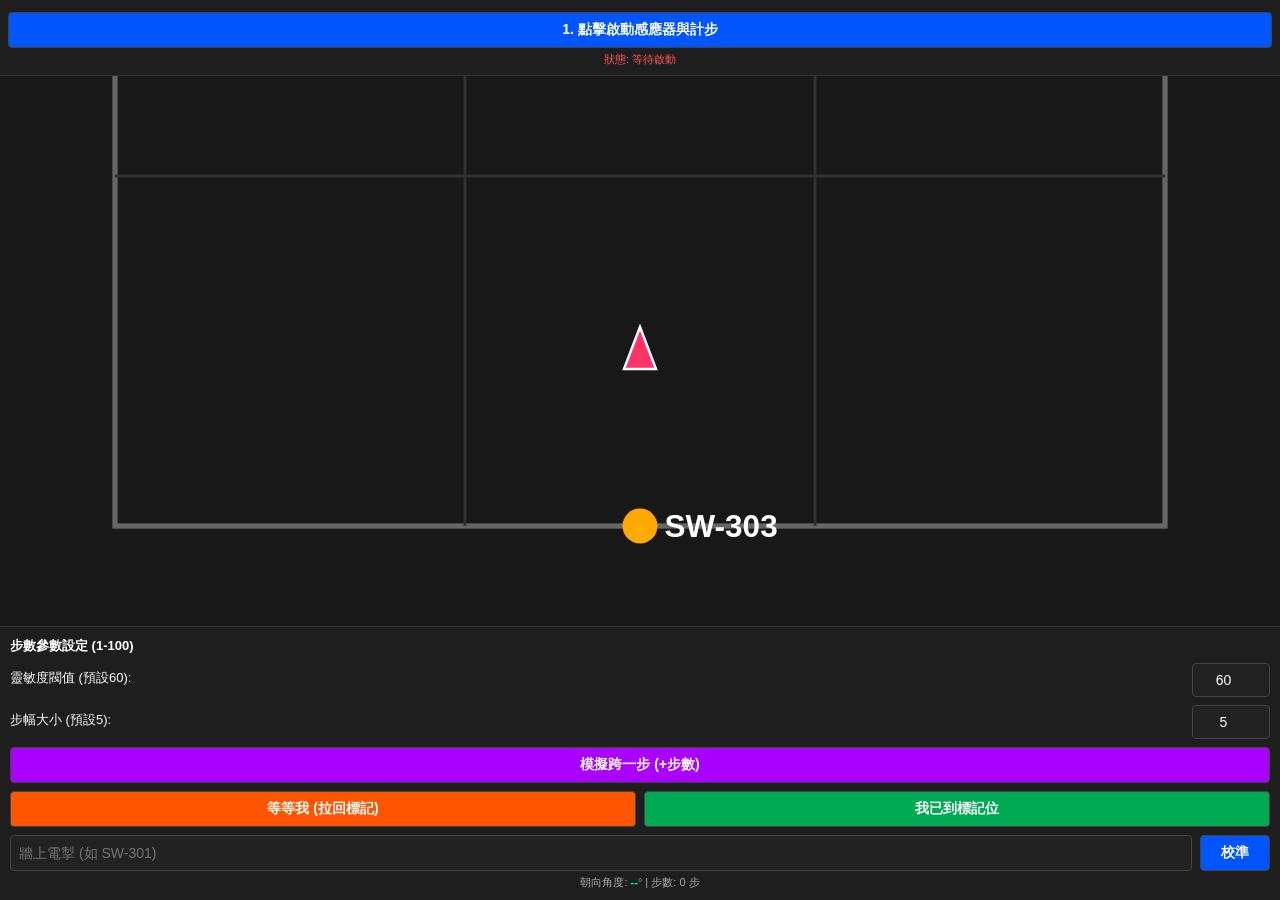
==== commit 7c8b955c: "Update 01.html" ====
--- a/01.html
+++ b/01.html
@@ -3,7 +3,7 @@
 <head>
     <meta charset="UTF-8">
     <meta name="viewport" content="width=device-width, initial-scale=1.0, maximum-scale=1.0, user-scalable=no">
-    <title>3000x3000mm 導航與自動校正測試版</title>
+    <title>3000x3000mm 導航測試（優化縮放與置中版）</title>
     <style>
         body { 
             margin: 0; padding: 0; font-family: sans-serif; 
@@ -11,20 +11,18 @@
             overflow: hidden; height: 100vh; display: flex; flex-direction: column; justify-content: space-between;
         }
         .top-panel { background: #1e1e1e; padding: 8px; font-size: 14px; z-index: 10; border-bottom: 1px solid #333; }
-        .bottom-panel { background: #1e1e1e; padding: 10px; font-size: 13px; text-align: left; z-index: 10; max-height: 45vh; overflow-y: auto; border-top: 1px solid #333; }
-        button, input, select { padding: 8px; font-size: 14px; background: #222; color: #fff; border: 1px solid #444; border-radius: 4px; margin-top: 4px; }
+        .bottom-panel { background: #1e1e1e; padding: 10px; font-size: 13px; text-align: left; z-index: 10; max-height: 40vh; overflow-y: auto; border-top: 1px solid #333; }
+        button, input { padding: 8px; font-size: 14px; background: #222; color: #fff; border: 1px solid #444; border-radius: 4px; margin-top: 4px; }
         button { background: #0055ff; cursor: pointer; font-weight: bold; width: 100%; }
         button.warning { background: #ff5500; }
         button.success { background: #00aa55; }
         button.test { background: #aa00ff; }
-        button.nav-btn { background: #2ea043; }
         
         .canvas-container { flex: 1; position: relative; overflow: hidden; background: #181818; }
         canvas { display: block; width: 100%; height: 100%; }
         
         .row { display: flex; gap: 8px; }
         .flex-center { display: flex; align-items: center; justify-content: space-between; margin-top: 4px; }
-        .group-box { background: #262c36; padding: 6px; border-radius: 6px; margin-top: 6px; }
     </style>
 </head>
 <body>
@@ -39,47 +37,29 @@
     </div>
 
     <div class="bottom-panel">
-        <!-- 導航起終點設定區 -->
-        <div class="group-box">
-            <div style="font-weight: bold; margin-bottom: 2px; color: #00ffcc;">導航規劃</div>
-            <div class="flex-center">
-                <span style="width: 40px;">起點:</span>
-                <select id="startSelect" style="flex: 1;">
-                    <option value="current">◎ 目前位置</option>
-                    <option value="SW-301">SW-301 (北牆)</option>
-                    <option value="SW-302">SW-302 (東牆)</option>
-                    <option value="SW-303">SW-303 (南牆)</option>
-                    <option value="SW-304">SW-304 (西牆)</option>
-                </select>
-            </div>
-            <div class="flex-center">
-                <span style="width: 40px;">終點:</span>
-                <select id="destSelect" style="flex: 1;">
-                    <option value="SW-301">SW-301 (北牆)</option>
-                    <option value="SW-302">SW-302 (東牆)</option>
-                    <option value="SW-303" selected>SW-303 (南牆)</option>
-                    <option value="SW-304">SW-304 (西牆)</option>
-                </select>
-            </div>
-            <button class="nav-btn" onclick="startNavigation()" style="margin-top: 6px;">確定並自動校正面向導航線</button>
-        </div>
-
-        <div style="margin-top: 6px;"><strong>步數與參數設定</strong></div>
+        <div><strong>步數參數設定 (1-100)</strong></div>
         <div class="flex-center">
-            <span>靈敏度 (60):</span>
+            <span>靈敏度閥值 (預設60):</span>
             <input type="number" id="sensitivityInput" min="1" max="100" value="60" style="width: 60px; text-align: center;">
-            <span>步幅 (5):</span>
+        </div>
+        <div class="flex-center">
+            <span>步幅大小 (預設5):</span>
             <input type="number" id="strideInput" min="1" max="100" value="5" style="width: 60px; text-align: center;">
         </div>
 
+        <div style="margin-top: 4px;">
+            <button class="test" onclick="simulateStep()">模擬跨一步 (+步數)</button>
+        </div>
         <div class="row" style="margin-top: 4px;">
-            <button class="test" onclick="simulateStep()">模擬跨一步</button>
-            <button class="warning" onclick="waitMarker()">等等我</button>
-            <button class="success" onclick="syncPositionAtMarker()">到標記位</button>
-        </div>
-
+            <button class="warning" onclick="waitMarker()">等等我 (拉回標記)</button>
+            <button class="success" onclick="syncPositionAtMarker()">我已到標記位</button>
+        </div>
+        <div style="margin-top: 4px;" class="row">
+            <input type="text" id="deviceInput" placeholder="牆上電掣 (如 SW-301)" style="flex: 1;">
+            <button onclick="calibrateByDevice()" style="flex: 0 0 70px; margin-top:4px;">校準</button>
+        </div>
         <p style="margin: 4px 0 0 0; color: #aaa; font-size: 11px; text-align: center;">
-            朝向: <span id="heading" style="color: #00ffcc; font-weight: bold;">--</span>° | 步數: <span id="stepCount">0</span> 步 | 剩餘距離: <span id="distLeft">--</span>
+            朝向角度: <span id="heading" style="color: #00ffcc; font-weight: bold;">--</span>° | 步數: <span id="stepCount">0</span> 步
         </p>
     </div>
 
@@ -102,17 +82,14 @@
     
     let userHeading = 0;              
     let displayHeading = 0;           
-    let headingOffset = 0;            // 用於自動校正面向導航線的偏移量
     let stepCount = 0;
     let isRunning = false;
 
-    // 導航路線相關變數
-    let currentRoute = null;          // 儲存起點到終點的座標點陣列
-
+    // Camera 攝影機系統：大幅提升預設 scale，確保地圖足夠清晰放大
     const cam = {
         x: 1500,
         y: 2500,
-        scale: 0.35, 
+        scale: 0.35, // 放大倍率從 0.15 提升至 0.35，讓地圖不再過小
         follow(target) {
             this.x += (target.x - this.x) * 0.15;
             this.y += (target.y - this.y) * 0.15;
@@ -135,48 +112,6 @@
     window.addEventListener('resize', resizeCanvas);
     resizeCanvas();
 
-    // 計算兩點之間的距離 (mm)
-    function getDist(p1, p2) {
-        return Math.hypot(p2.x - p1.x, p2.y - p1.y);
-    }
-
-    // 計算從 p1 看 p2 的方位角 (0度朝北，順時針)
-    function getBearing(p1, p2) {
-        let rad = Math.atan2(p2.x - p1.x, p1.y - p2.y);
-        let deg = (rad * 180) / Math.PI;
-        return (deg + 360) % 360;
-    }
-
-    // 啟動導航並自動校正面向
-    function startNavigation() {
-        const startVal = document.getElementById('startSelect').value;
-        const destVal = document.getElementById('destSelect').value;
-
-        let startPt = { x: userPos.x, y: userPos.y };
-        if (startVal !== 'current' && devices[startVal]) {
-            startPt = { x: devices[startVal].x, y: devices[startVal].y };
-            userPos.x = startPt.x; userPos.y = startPt.y;
-            markerPos.x = startPt.x; markerPos.y = startPt.y;
-        }
-
-        if (!devices[destVal]) {
-            alert('請選擇有效的終點！');
-            return;
-        }
-        let destPt = { x: devices[destVal].x, y: devices[destVal].y };
-
-        // 建立簡單直線導航路線（可擴充為 A* 節點）
-        currentRoute = [startPt, destPt];
-
-        // 計算起點到下一個目標點的方向角
-        const targetBearing = getBearing(startPt, destPt);
-
-        // 自動校正：計算感應器原始角度與導航方向的夾角偏差，並寫入 headingOffset
-        headingOffset = (targetBearing - userHeading + 360) % 360;
-
-        alert(`導航已設定！自動校正方位：${Math.round(targetBearing)}°`);
-    }
-
     function drawRoom() {
         const vw = canvas.width / window.devicePixelRatio;
         const vh = canvas.height / window.devicePixelRatio;
@@ -185,12 +120,12 @@
         ctx.save();
         cam.applyTransform(ctx, vw, vh);
 
-        // 1. 房間外框
+        // 1. 繪製房間外框 (3000x3000mm)
         ctx.strokeStyle = '#666';
         ctx.lineWidth = 15;
         ctx.strokeRect(0, 0, roomSize, roomSize);
 
-        // 2. 網格
+        // 2. 畫網格 (每 1000mm 一格)
         ctx.strokeStyle = '#333';
         ctx.lineWidth = 8;
         for (let i = 1000; i < roomSize; i += 1000) {
@@ -198,46 +133,7 @@
             ctx.beginPath(); ctx.moveTo(0, i); ctx.lineTo(roomSize, i); ctx.stroke();
         }
 
-        // 3. 繪製有方向性的導航線與箭頭
-        if (currentRoute && currentRoute.length >= 2) {
-            ctx.strokeStyle = 'rgba(0, 255, 170, 0.85)';
-            ctx.lineWidth = 30;
-            ctx.lineCap = 'round';
-            ctx.beginPath();
-            ctx.moveTo(currentRoute[0].x, currentRoute[0].y);
-            for (let i = 1; i < currentRoute.length; i++) {
-                ctx.lineTo(currentRoute[i].x, currentRoute[i].y);
-            }
-            ctx.stroke();
-
-            // 在導航線上畫出引導方向的小箭頭
-            let p1 = currentRoute[0];
-            let p2 = currentRoute[currentRoute.length - 1];
-            let angle = Math.atan2(p2.y - p1.y, p2.x - p1.x);
-            let midX = (p1.x + p2.x) / 2;
-            let midY = (p1.y + p2.y) / 2;
-
-            ctx.save();
-            ctx.translate(midX, midY);
-            ctx.rotate(angle + Math.PI / 2);
-            ctx.fillStyle = '#ffff00';
-            ctx.beginPath();
-            ctx.moveTo(0, -20);
-            ctx.lineTo(-15, 20);
-            ctx.lineTo(15, 20);
-            ctx.closePath();
-            ctx.fill();
-            ctx.restore();
-
-            // 標示終點光圈
-            ctx.strokeStyle = '#ffd166';
-            ctx.lineWidth = 20;
-            ctx.beginPath();
-            ctx.arc(p2.x, p2.y, 120, 0, Math.PI * 2);
-            ctx.stroke();
-        }
-
-        // 4. 電掣點
+        // 3. 畫電掣
         for (let key in devices) {
             let dev = devices[key];
             ctx.fillStyle = '#ffaa00';
@@ -248,7 +144,7 @@
 
         ctx.restore();
 
-        // 5. 紅箭頭 (永遠置中)
+        // 4. 紅箭頭：永遠精準固定在畫面正中央
         const centerX = vw / 2;
         const centerY = vh / 2;
 
@@ -271,29 +167,20 @@
         displayPos.x += (markerPos.x - displayPos.x) * 0.2;
         displayPos.y += (markerPos.y - displayPos.y) * 0.2;
 
-        // 套用自動校正後的偏向角計算顯示轉向
-        let calibratedHeading = (userHeading + headingOffset) % 360;
-        let diff = calibratedHeading - displayHeading;
+        let diff = userHeading - displayHeading;
         if (diff > 180) diff -= 360;
         if (diff < -180) diff += 360;
         displayHeading += diff * 0.2;
 
         cam.follow(displayPos);
 
-        // 即時計算剩餘距離
-        if (currentRoute && currentRoute.length >= 2) {
-            let dest = currentRoute[currentRoute.length - 1];
-            let dist = getDist(displayPos, dest);
-            document.getElementById('distLeft').innerText = (dist / 1000).toFixed(2) + ' m';
-        }
-
         drawRoom();
         requestAnimationFrame(animationLoop);
     }
 
     function startAndroidSensor() {
         isRunning = true;
-        document.getElementById('debugMsg').innerText = "狀態: 導航感應中...";
+        document.getElementById('debugMsg').innerText = "狀態: 導航運行中...";
         document.getElementById('debugMsg').style.color = "#00ffcc";
 
         if ('ondeviceorientationabsolute' in window) {
@@ -301,6 +188,7 @@
         } else {
             window.addEventListener('deviceorientation', handleOrientation, true);
         }
+        
         alert('已啟動感應器！');
     }
 
@@ -308,7 +196,7 @@
         let heading = event.alpha;
         if (heading !== null) {
             userHeading = heading;
-            document.getElementById('heading').innerText = Math.round((userHeading + headingOffset) % 360);
+            document.getElementById('heading').innerText = Math.round(userHeading);
         }
     }
 
@@ -320,9 +208,7 @@
         strideInput = Math.max(1, Math.min(100, strideInput));
         let currentStrideMM = (strideInput / 100) * 780;
 
-        // 依據校正後的方位前進
-        let calibratedHeading = (userHeading + headingOffset) % 360;
-        let rad = (calibratedHeading * Math.PI) / 180;
+        let rad = (userHeading * Math.PI) / 180;
         markerPos.x += Math.sin(rad) * currentStrideMM;
         markerPos.y -= Math.cos(rad) * currentStrideMM; 
 
@@ -346,6 +232,24 @@
     function syncPositionAtMarker() {
         userPos.x = markerPos.x;
         userPos.y = markerPos.y;
+    }
+
+    function calibrateByDevice() {
+        let code = document.getElementById('deviceInput').value.trim().toUpperCase();
+        if (devices[code]) {
+            userPos.x = devices[code].x;
+            userPos.y = devices[code].y;
+            markerPos.x = devices[code].x;
+            markerPos.y = devices[code].y;
+            displayPos.x = devices[code].x;
+            displayPos.y = devices[code].y;
+            cam.x = devices[code].x;
+            cam.y = devices[code].y;
+            alert(`成功校準至: ${devices[code].name}`);
+            document.getElementById('deviceInput').value = '';
+        } else {
+            alert('無效的電掣編號！請輸入 SW-301 至 SW-304');
+        }
     }
 
     let lastPeakTime = 0;
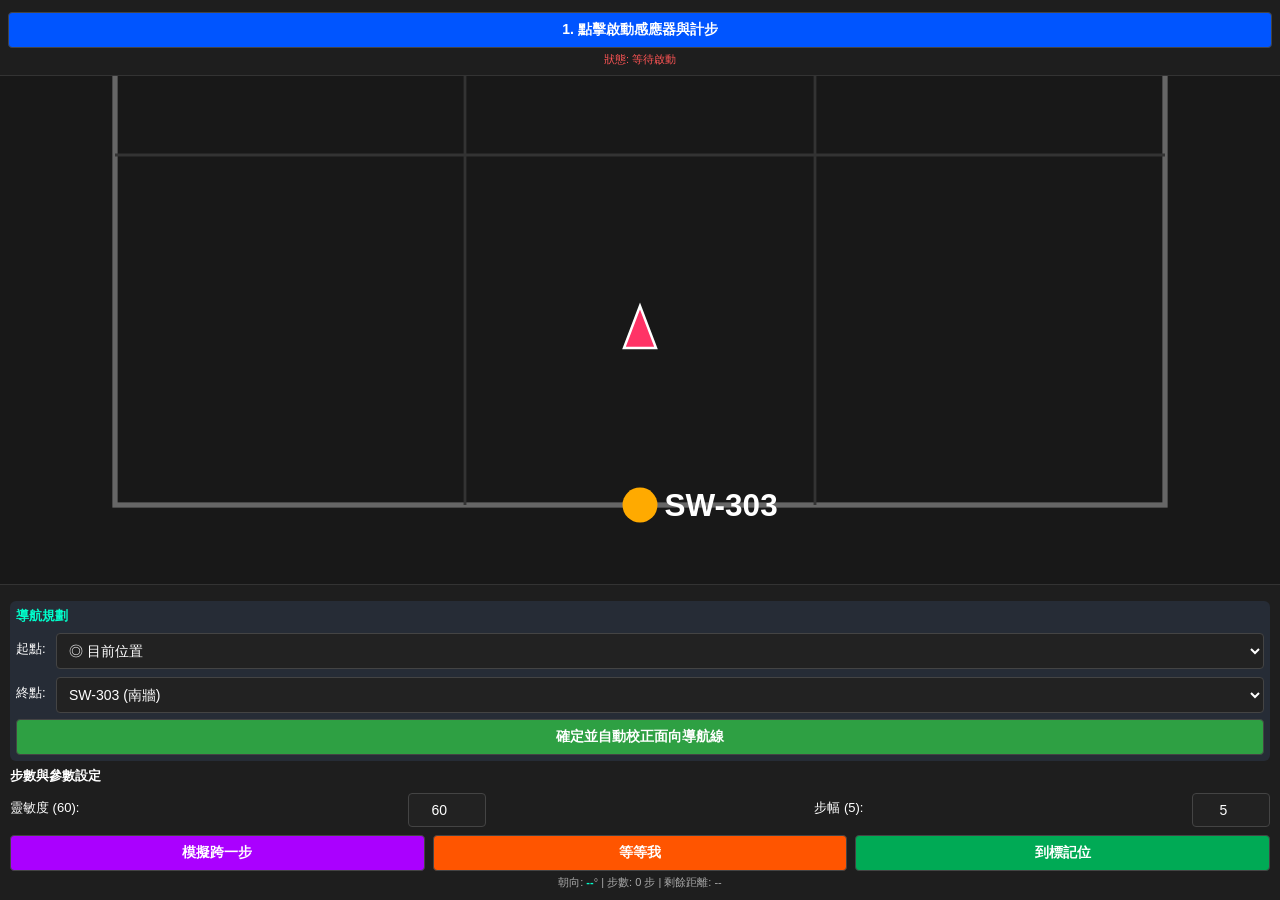
==== commit 765acfa8: "Update 01.html" ====
--- a/01.html
+++ b/01.html
@@ -3,7 +3,7 @@
 <head>
     <meta charset="UTF-8">
     <meta name="viewport" content="width=device-width, initial-scale=1.0, maximum-scale=1.0, user-scalable=no">
-    <title>3000x3000mm 導航測試（優化縮放與置中版）</title>
+    <title>3000x3000mm 導航與旋轉修正版</title>
     <style>
         body { 
             margin: 0; padding: 0; font-family: sans-serif; 
@@ -11,18 +11,20 @@
             overflow: hidden; height: 100vh; display: flex; flex-direction: column; justify-content: space-between;
         }
         .top-panel { background: #1e1e1e; padding: 8px; font-size: 14px; z-index: 10; border-bottom: 1px solid #333; }
-        .bottom-panel { background: #1e1e1e; padding: 10px; font-size: 13px; text-align: left; z-index: 10; max-height: 40vh; overflow-y: auto; border-top: 1px solid #333; }
-        button, input { padding: 8px; font-size: 14px; background: #222; color: #fff; border: 1px solid #444; border-radius: 4px; margin-top: 4px; }
+        .bottom-panel { background: #1e1e1e; padding: 10px; font-size: 13px; text-align: left; z-index: 10; max-height: 45vh; overflow-y: auto; border-top: 1px solid #333; }
+        button, input, select { padding: 8px; font-size: 14px; background: #222; color: #fff; border: 1px solid #444; border-radius: 4px; margin-top: 4px; }
         button { background: #0055ff; cursor: pointer; font-weight: bold; width: 100%; }
         button.warning { background: #ff5500; }
         button.success { background: #00aa55; }
         button.test { background: #aa00ff; }
+        button.nav-btn { background: #2ea043; }
         
         .canvas-container { flex: 1; position: relative; overflow: hidden; background: #181818; }
         canvas { display: block; width: 100%; height: 100%; }
         
         .row { display: flex; gap: 8px; }
         .flex-center { display: flex; align-items: center; justify-content: space-between; margin-top: 4px; }
+        .group-box { background: #262c36; padding: 6px; border-radius: 6px; margin-top: 6px; }
     </style>
 </head>
 <body>
@@ -37,29 +39,46 @@
     </div>
 
     <div class="bottom-panel">
-        <div><strong>步數參數設定 (1-100)</strong></div>
+        <div class="group-box">
+            <div style="font-weight: bold; margin-bottom: 2px; color: #00ffcc;">導航規劃</div>
+            <div class="flex-center">
+                <span style="width: 40px;">起點:</span>
+                <select id="startSelect" style="flex: 1;">
+                    <option value="current">◎ 目前位置</option>
+                    <option value="SW-301">SW-301 (北牆)</option>
+                    <option value="SW-302">SW-302 (東牆)</option>
+                    <option value="SW-303">SW-303 (南牆)</option>
+                    <option value="SW-304">SW-304 (西牆)</option>
+                </select>
+            </div>
+            <div class="flex-center">
+                <span style="width: 40px;">終點:</span>
+                <select id="destSelect" style="flex: 1;">
+                    <option value="SW-301">SW-301 (北牆)</option>
+                    <option value="SW-302">SW-302 (東牆)</option>
+                    <option value="SW-303" selected>SW-303 (南牆)</option>
+                    <option value="SW-304">SW-304 (西牆)</option>
+                </select>
+            </div>
+            <button class="nav-btn" onclick="startNavigation()" style="margin-top: 6px;">確定並自動校正面向導航線</button>
+        </div>
+
+        <div style="margin-top: 6px;"><strong>步數與參數設定</strong></div>
         <div class="flex-center">
-            <span>靈敏度閥值 (預設60):</span>
+            <span>靈敏度 (60):</span>
             <input type="number" id="sensitivityInput" min="1" max="100" value="60" style="width: 60px; text-align: center;">
-        </div>
-        <div class="flex-center">
-            <span>步幅大小 (預設5):</span>
+            <span>步幅 (5):</span>
             <input type="number" id="strideInput" min="1" max="100" value="5" style="width: 60px; text-align: center;">
         </div>
 
-        <div style="margin-top: 4px;">
-            <button class="test" onclick="simulateStep()">模擬跨一步 (+步數)</button>
+        <div class="row" style="margin-top: 4px;">
+            <button class="test" onclick="simulateStep()">模擬跨一步</button>
+            <button class="warning" onclick="waitMarker()">等等我</button>
+            <button class="success" onclick="syncPositionAtMarker()">到標記位</button>
         </div>
-        <div class="row" style="margin-top: 4px;">
-            <button class="warning" onclick="waitMarker()">等等我 (拉回標記)</button>
-            <button class="success" onclick="syncPositionAtMarker()">我已到標記位</button>
-        </div>
-        <div style="margin-top: 4px;" class="row">
-            <input type="text" id="deviceInput" placeholder="牆上電掣 (如 SW-301)" style="flex: 1;">
-            <button onclick="calibrateByDevice()" style="flex: 0 0 70px; margin-top:4px;">校準</button>
-        </div>
+
         <p style="margin: 4px 0 0 0; color: #aaa; font-size: 11px; text-align: center;">
-            朝向角度: <span id="heading" style="color: #00ffcc; font-weight: bold;">--</span>° | 步數: <span id="stepCount">0</span> 步
+            朝向: <span id="heading" style="color: #00ffcc; font-weight: bold;">--</span>° | 步數: <span id="stepCount">0</span> 步 | 剩餘距離: <span id="distLeft">--</span>
         </p>
     </div>
 
@@ -67,7 +86,7 @@
     const canvas = document.getElementById('mapCanvas');
     const ctx = canvas.getContext('2d');
 
-    const roomSize = 3000; // 3000 x 3000 mm
+    const roomSize = 3000; 
 
     const devices = {
         'SW-301': { x: 1500, y: 0, name: '北牆 SW-301' },
@@ -82,21 +101,23 @@
     
     let userHeading = 0;              
     let displayHeading = 0;           
+    let headingOffset = 0;            
     let stepCount = 0;
     let isRunning = false;
-
-    // Camera 攝影機系統：大幅提升預設 scale，確保地圖足夠清晰放大
+    let currentRoute = null;          
+
     const cam = {
         x: 1500,
         y: 2500,
-        scale: 0.35, // 放大倍率從 0.15 提升至 0.35，讓地圖不再過小
+        scale: 0.35, 
         follow(target) {
             this.x += (target.x - this.x) * 0.15;
             this.y += (target.y - this.y) * 0.15;
         },
         applyTransform(ctx, vw, vh) {
             ctx.translate(vw / 2, vh / 2);
-            ctx.rotate((-displayHeading * Math.PI) / 180);
+            // 修正旋轉正負號：將負號改為正號，確保順時針轉時畫面同步順時針旋轉
+            ctx.rotate((displayHeading * Math.PI) / 180);
             ctx.scale(this.scale, this.scale);
             ctx.translate(-this.x, -this.y);
         }
@@ -112,6 +133,41 @@
     window.addEventListener('resize', resizeCanvas);
     resizeCanvas();
 
+    function getDist(p1, p2) {
+        return Math.hypot(p2.x - p1.x, p2.y - p1.y);
+    }
+
+    function getBearing(p1, p2) {
+        let rad = Math.atan2(p2.x - p1.x, p1.y - p2.y);
+        let deg = (rad * 180) / Math.PI;
+        return (deg + 360) % 360;
+    }
+
+    function startNavigation() {
+        const startVal = document.getElementById('startSelect').value;
+        const destVal = document.getElementById('destSelect').value;
+
+        let startPt = { x: userPos.x, y: userPos.y };
+        if (startVal !== 'current' && devices[startVal]) {
+            startPt = { x: devices[startVal].x, y: devices[startVal].y };
+            userPos.x = startPt.x; userPos.y = startPt.y;
+            markerPos.x = startPt.x; markerPos.y = startPt.y;
+        }
+
+        if (!devices[destVal]) {
+            alert('請選擇有效的終點！');
+            return;
+        }
+        let destPt = { x: devices[destVal].x, y: devices[destVal].y };
+
+        currentRoute = [startPt, destPt];
+
+        const targetBearing = getBearing(startPt, destPt);
+        headingOffset = (targetBearing - userHeading + 360) % 360;
+
+        alert(`導航已設定！自動校正方位：${Math.round(targetBearing)}°`);
+    }
+
     function drawRoom() {
         const vw = canvas.width / window.devicePixelRatio;
         const vh = canvas.height / window.devicePixelRatio;
@@ -120,12 +176,12 @@
         ctx.save();
         cam.applyTransform(ctx, vw, vh);
 
-        // 1. 繪製房間外框 (3000x3000mm)
+        // 1. 房間外框
         ctx.strokeStyle = '#666';
         ctx.lineWidth = 15;
         ctx.strokeRect(0, 0, roomSize, roomSize);
 
-        // 2. 畫網格 (每 1000mm 一格)
+        // 2. 網格
         ctx.strokeStyle = '#333';
         ctx.lineWidth = 8;
         for (let i = 1000; i < roomSize; i += 1000) {
@@ -133,7 +189,44 @@
             ctx.beginPath(); ctx.moveTo(0, i); ctx.lineTo(roomSize, i); ctx.stroke();
         }
 
-        // 3. 畫電掣
+        // 3. 導航線
+        if (currentRoute && currentRoute.length >= 2) {
+            ctx.strokeStyle = 'rgba(0, 255, 170, 0.85)';
+            ctx.lineWidth = 30;
+            ctx.lineCap = 'round';
+            ctx.beginPath();
+            ctx.moveTo(currentRoute[0].x, currentRoute[0].y);
+            for (let i = 1; i < currentRoute.length; i++) {
+                ctx.lineTo(currentRoute[i].x, currentRoute[i].y);
+            }
+            ctx.stroke();
+
+            let p1 = currentRoute[0];
+            let p2 = currentRoute[currentRoute.length - 1];
+            let angle = Math.atan2(p2.y - p1.y, p2.x - p1.x);
+            let midX = (p1.x + p2.x) / 2;
+            let midY = (p1.y + p2.y) / 2;
+
+            ctx.save();
+            ctx.translate(midX, midY);
+            ctx.rotate(angle + Math.PI / 2);
+            ctx.fillStyle = '#ffff00';
+            ctx.beginPath();
+            ctx.moveTo(0, -20);
+            ctx.lineTo(-15, 20);
+            ctx.lineTo(15, 20);
+            ctx.closePath();
+            ctx.fill();
+            ctx.restore();
+
+            ctx.strokeStyle = '#ffd166';
+            ctx.lineWidth = 20;
+            ctx.beginPath();
+            ctx.arc(p2.x, p2.y, 120, 0, Math.PI * 2);
+            ctx.stroke();
+        }
+
+        // 4. 電掣點
         for (let key in devices) {
             let dev = devices[key];
             ctx.fillStyle = '#ffaa00';
@@ -144,7 +237,7 @@
 
         ctx.restore();
 
-        // 4. 紅箭頭：永遠精準固定在畫面正中央
+        // 5. 紅箭頭 (永遠置中)
         const centerX = vw / 2;
         const centerY = vh / 2;
 
@@ -167,20 +260,27 @@
         displayPos.x += (markerPos.x - displayPos.x) * 0.2;
         displayPos.y += (markerPos.y - displayPos.y) * 0.2;
 
-        let diff = userHeading - displayHeading;
+        let calibratedHeading = (userHeading + headingOffset) % 360;
+        let diff = calibratedHeading - displayHeading;
         if (diff > 180) diff -= 360;
         if (diff < -180) diff += 360;
         displayHeading += diff * 0.2;
 
         cam.follow(displayPos);
 
+        if (currentRoute && currentRoute.length >= 2) {
+            let dest = currentRoute[currentRoute.length - 1];
+            let dist = getDist(displayPos, dest);
+            document.getElementById('distLeft').innerText = (dist / 1000).toFixed(2) + ' m';
+        }
+
         drawRoom();
         requestAnimationFrame(animationLoop);
     }
 
     function startAndroidSensor() {
         isRunning = true;
-        document.getElementById('debugMsg').innerText = "狀態: 導航運行中...";
+        document.getElementById('debugMsg').innerText = "狀態: 導航感應中...";
         document.getElementById('debugMsg').style.color = "#00ffcc";
 
         if ('ondeviceorientationabsolute' in window) {
@@ -188,7 +288,6 @@
         } else {
             window.addEventListener('deviceorientation', handleOrientation, true);
         }
-        
         alert('已啟動感應器！');
     }
 
@@ -196,7 +295,7 @@
         let heading = event.alpha;
         if (heading !== null) {
             userHeading = heading;
-            document.getElementById('heading').innerText = Math.round(userHeading);
+            document.getElementById('heading').innerText = Math.round((userHeading + headingOffset) % 360);
         }
     }
 
@@ -208,7 +307,9 @@
         strideInput = Math.max(1, Math.min(100, strideInput));
         let currentStrideMM = (strideInput / 100) * 780;
 
-        let rad = (userHeading * Math.PI) / 180;
+        let calibratedHeading = (userHeading + headingOffset) % 360;
+        // 修正步進向量的三角函數方向，確保前進方向與旋轉同步
+        let rad = (calibratedHeading * Math.PI) / 180;
         markerPos.x += Math.sin(rad) * currentStrideMM;
         markerPos.y -= Math.cos(rad) * currentStrideMM; 
 
@@ -232,24 +333,6 @@
     function syncPositionAtMarker() {
         userPos.x = markerPos.x;
         userPos.y = markerPos.y;
-    }
-
-    function calibrateByDevice() {
-        let code = document.getElementById('deviceInput').value.trim().toUpperCase();
-        if (devices[code]) {
-            userPos.x = devices[code].x;
-            userPos.y = devices[code].y;
-            markerPos.x = devices[code].x;
-            markerPos.y = devices[code].y;
-            displayPos.x = devices[code].x;
-            displayPos.y = devices[code].y;
-            cam.x = devices[code].x;
-            cam.y = devices[code].y;
-            alert(`成功校準至: ${devices[code].name}`);
-            document.getElementById('deviceInput').value = '';
-        } else {
-            alert('無效的電掣編號！請輸入 SW-301 至 SW-304');
-        }
     }
 
     let lastPeakTime = 0;
